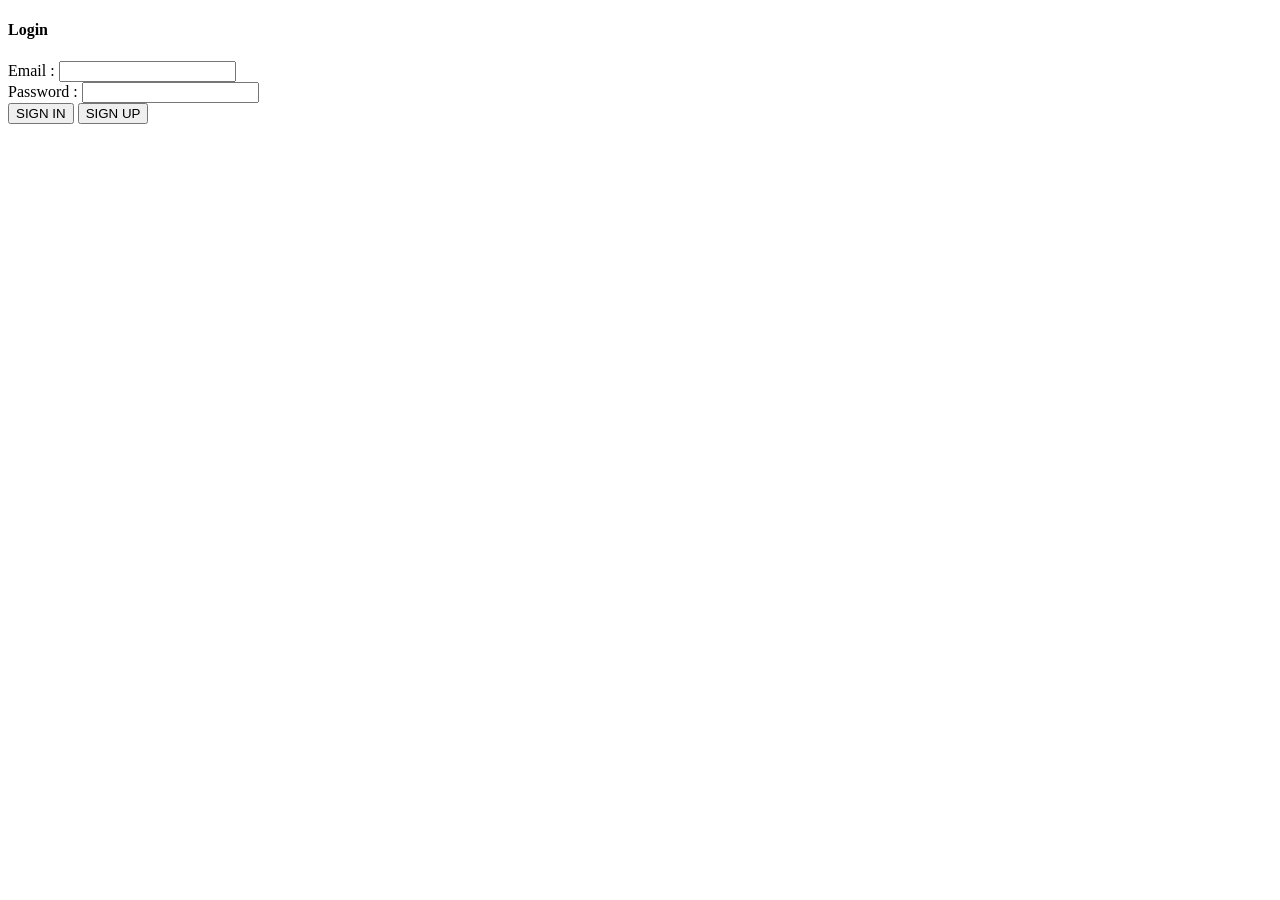
==== index.html @ e3b23b2b "developed initial login page html structure" ====
<!DOCTYPE html>
<html lang="en">

<head>
    <meta charset="UTF-8">
    <meta name="viewport" content="width=device-width, initial-scale=1.0">
    <title>Login</title>
</head>

<body>
    <div class="login-card">
        <h4>Login</h4>
        <div class="input-group">
            <label for="email" class="input-lable">Email :</label>
            <input type="text" id="email">
        </div>
        <div class="input-group">
            <label for="password" class="input-lable">Password :</label>
            <input type="password" id="password">
        </div>
        <div class="btn-group">
            <button class="login-btn">SIGN IN</button>
            <button class="login-btn">SIGN UP</button>
        </div>
    </div>
</body>

</html>
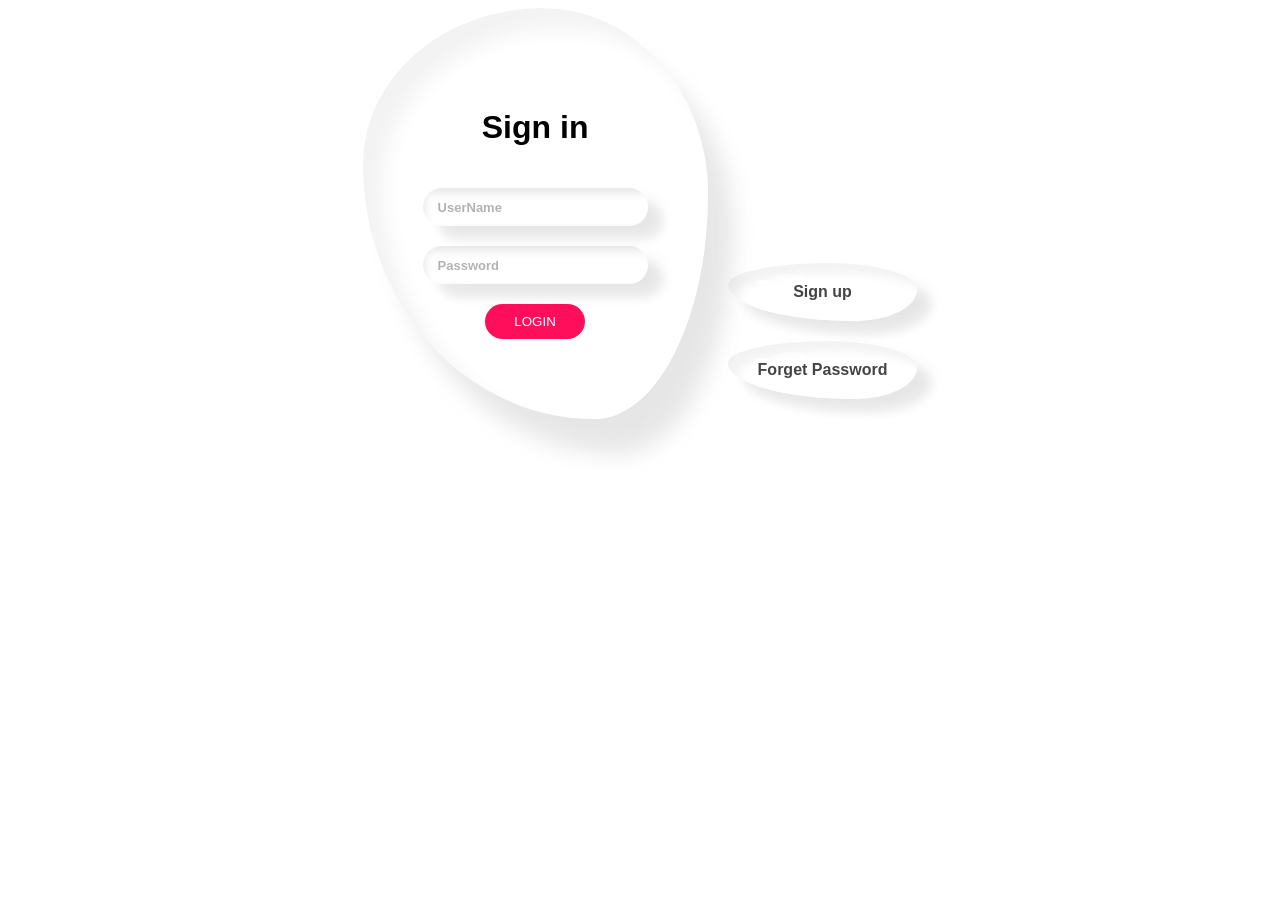
==== commit 0951bd2f: "developed login css file" ====
--- a/index.html
+++ b/index.html
@@ -5,23 +5,38 @@
     <meta charset="UTF-8">
     <meta name="viewport" content="width=device-width, initial-scale=1.0">
     <title>Login</title>
+    <link rel="stylesheet" href="/Css/login.css">
 </head>
 
 <body>
     <div class="login-card">
-        <h4>Login</h4>
-        <div class="input-group">
-            <label for="email" class="input-lable">Email :</label>
-            <input type="text" id="email">
+
+        <div class="login-form">
+            <div class="login-box">
+                <h1>Sign in</h1>
+                <form action="">
+                    <div class="input-group">
+                        <input type="text" placeholder="UserName">
+                    </div>
+                    <div class="input-group">
+                        <input type="text" placeholder="Password">
+                    </div>
+                    <div class=" btn">
+                        <button>LOGIN</button>
+                    </div>
+                </form>
+            </div>
         </div>
-        <div class="input-group">
-            <label for="password" class="input-lable">Password :</label>
-            <input type="password" id="password">
+
+        <div class="right">
+            <div class="Sign-up">
+                <span>Sign up</span>
+            </div>
+            <div class="forget-pwd">
+                <span>Forget Password</span>
+            </div>
         </div>
-        <div class="btn-group">
-            <button class="login-btn">SIGN IN</button>
-            <button class="login-btn">SIGN UP</button>
-        </div>
+
     </div>
 </body>
 
--- a/Css/login.css
+++ b/Css/login.css
@@ -0,0 +1,209 @@
+.login-card {
+    font-family: sans-serif;
+    display: flex;
+    flex-direction: row;
+    justify-content: center;
+    align-items: flex-end;
+    gap: 20px;
+    flex-wrap: wrap;
+}
+
+.login-form {
+
+    border-radius: 52% 48% 33% 67%/38% 45% 55% 62%;
+    box-shadow: inset 20px 20px 20px #0000000d, 25px 35px 20px #0000000d, 25px 35px 30px #0000000d,
+        inset -20px -20px 25px #ffffffe6;
+    position: relative;
+    transition: all ease .5s;
+
+    &::before {
+        content: '';
+        position: absolute;
+        background-color: white;
+        width: 5%;
+        height: 0;
+        padding-bottom: 5%;
+        left: 25%;
+        top: 25%;
+        transform: skew(10deg, 0deg);
+        border-radius: 50%;
+        opacity: 0.5;
+        transition: all ease .5s;
+    }
+
+    &::after {
+        content: '';
+        position: absolute;
+        background-color: white;
+        width: 10%;
+        height: 0;
+        padding-bottom: 10%;
+        left: 15%;
+        transform: skew(10deg, 0deg);
+        border-radius: 50%;
+        opacity: 0.9;
+        transition: all ease .5s;
+
+    }
+
+    &:hover{
+        border-radius: 50%;
+
+        &::before{
+            transform: skew(0deg,0deg) translate(50%,10%);
+        }
+
+        &::after{
+            transform: skew(0deg,0deg) translate(50%,10%);
+        }
+    }
+}
+
+.login-box{
+    display: flex;
+    flex-direction: column;
+    justify-content: center;
+    align-items: center;
+    gap: 20px;
+    padding: 80px 60px;
+
+    h4{
+        color: black;
+        margin: 0;
+    }
+
+    form{
+        display: flex;
+        flex-direction: column;
+        justify-content: center;
+        align-items: center;
+        gap: 20px;
+    }
+}
+
+input{
+    border: none;
+    background-color: transparent;
+    outline: none;
+    color: black;
+    font-weight: 550;
+
+    &::placeholder{
+        font-size: 13px;
+        color: #0000004d;
+    }
+}
+
+.input-group{
+    width: 225px;
+    border-radius: 25px;
+    box-shadow: 15px 15px 10px #0000000d,15px 10px 15px #0000000d;
+    overflow: hidden;
+
+    input{
+        font-size: 16px;
+        padding: 10px 15px;
+        width: 100%;
+        box-shadow: inset 2px 5px 10px #0000001a,inset -2px -5px 10px #fff;
+
+    }
+
+}
+
+.btn{
+    display: flex;
+    justify-content: center;
+}
+
+button{
+    border: none;
+    background-color: #ff0f5b;
+    width: 100px;
+    padding: 10px;
+    color: white;
+    border-radius: 20px;
+}
+
+/* Layout for the container holding the new buttons */
+.right {
+    display: flex;
+    flex-direction: column;
+    gap: 20px;
+    margin-bottom: 20px; /* Aligns with the form visually */
+}
+
+/* Apply the Liquid Glass Style */
+.Sign-up,
+.forget-pwd {
+    /* 1. The Organic Shape */
+    border-radius: 52% 48% 33% 67% / 38% 45% 55% 62%;
+    
+    /* 2. The Soft Depth (Shadows) */
+    box-shadow: 
+        inset 10px 10px 10px #0000000d, 
+        15px 15px 10px #0000000d, 
+        15px 10px 15px #0000000d,
+        inset -10px -10px 10px #ffffffe6;
+        
+    position: relative;
+    transition: all ease 0.5s;
+    
+    /* Spacing and Text Styling */
+    padding: 20px 30px;
+    display: flex;
+    justify-content: center;
+    align-items: center;
+    cursor: pointer;
+    font-weight: 600;
+    color: #444; /* Darker text for contrast */
+}
+
+/* 3. The Glossy Reflections (Highlights) */
+.Sign-up::before,
+.forget-pwd::before {
+    content: '';
+    position: absolute;
+    background-color: white;
+    width: 15%;
+    height: 15%;
+    border-radius: 50%;
+    left: 25%;
+    top: 20%;
+    opacity: 0.5;
+    transition: all ease 0.5s;
+}
+
+.Sign-up::after,
+.forget-pwd::after {
+    content: '';
+    position: absolute;
+    background-color: white;
+    width: 8%;
+    height: 8%;
+    border-radius: 50%;
+    left: 15%;
+    top: 30%;
+    opacity: 0.9;
+    transition: all ease 0.5s;
+}
+
+/* Hover Effects: Rounding the shape and moving reflections */
+.Sign-up:hover,
+.forget-pwd:hover {
+    border-radius: 50%; /* Becomes a perfect circle/oval on hover */
+    color: #000;
+    box-shadow: 
+        inset 5px 5px 10px #0000000d, 
+        10px 10px 10px #0000000d, 
+        inset -5px -5px 10px #ffffffe6;
+}
+
+.Sign-up:hover::before,
+.forget-pwd:hover::before {
+    transform: translate(10px, 10px); /* Moves highlight */
+}
+
+.Sign-up:hover::after,
+.forget-pwd:hover::after {
+    transform: translate(10px, 10px); /* Moves highlight */
+}
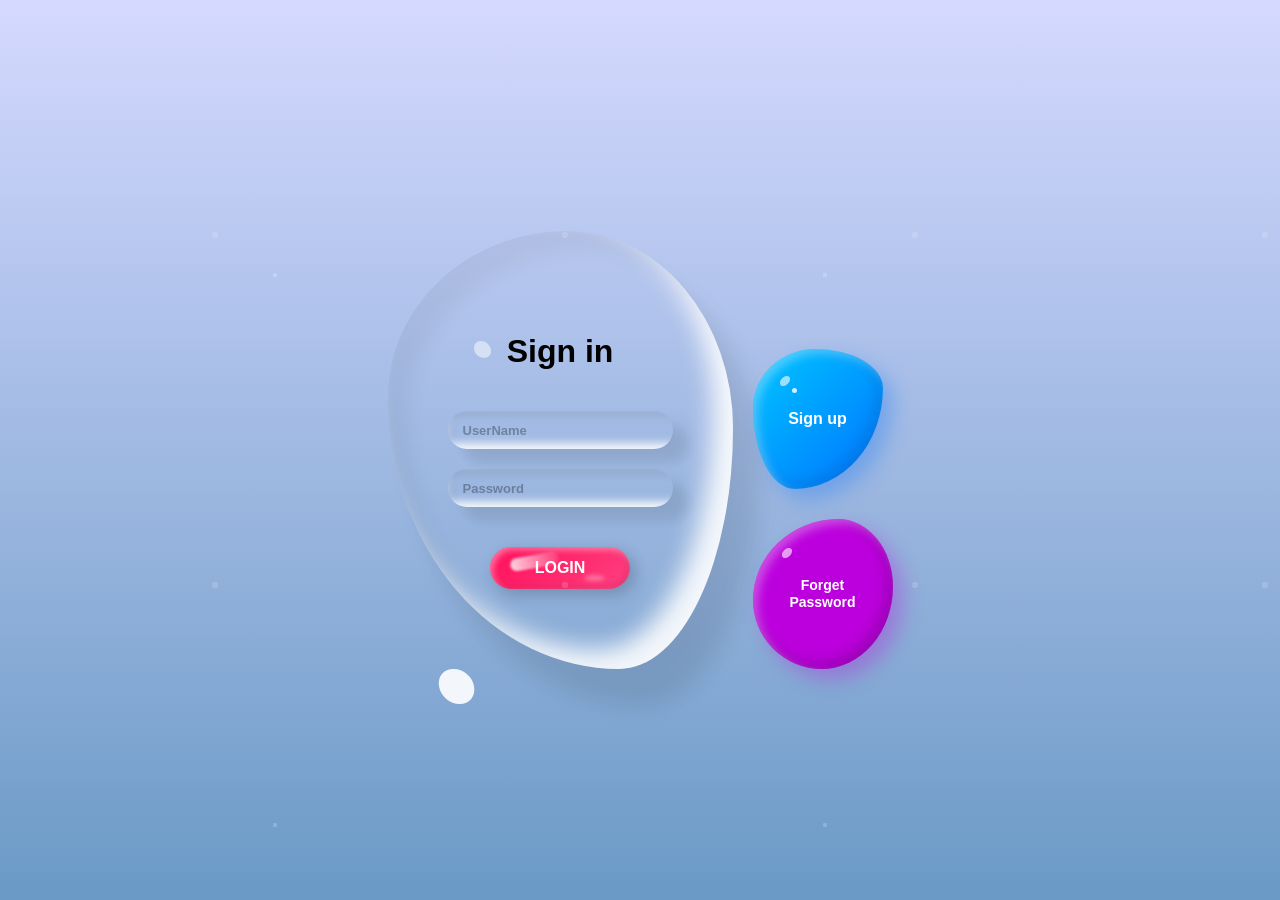
==== commit 6cd5c67d: "complete login frontend" ====
--- a/index.html
+++ b/index.html
@@ -19,7 +19,7 @@
                         <input type="text" placeholder="UserName">
                     </div>
                     <div class="input-group">
-                        <input type="text" placeholder="Password">
+                        <input type="password" placeholder="Password">
                     </div>
                     <div class=" btn">
                         <button>LOGIN</button>
--- a/Css/login.css
+++ b/Css/login.css
@@ -6,6 +6,7 @@
     align-items: flex-end;
     gap: 20px;
     flex-wrap: wrap;
+   
 }
 
 .login-form {
@@ -66,6 +67,7 @@
     align-items: center;
     gap: 20px;
     padding: 80px 60px;
+    flex-wrap: wrap;
 
     h4{
         color: black;
@@ -110,100 +112,207 @@
 
 }
 
-.btn{
-    display: flex;
-    justify-content: center;
-}
-
-button{
+.btn {
+    display: flex;
+    justify-content: center;
+    width: 100%;
+    margin-top: 20px;
+}
+
+button {
+    position: relative;
     border: none;
-    background-color: #ff0f5b;
-    width: 100px;
-    padding: 10px;
+    background: linear-gradient(135deg, #ff0f5b, #ff4081);
+    width: 140px;
+    padding: 12px;
     color: white;
+    font-weight: bold;
+    font-size: 16px;
+    border-radius: 30px;
+    cursor: pointer;
+    box-shadow: 
+        inset 3px 3px 6px rgba(255, 255, 255, 0.4),
+        inset -3px -3px 6px rgba(0, 0, 0, 0.1),
+        5px 5px 15px rgba(0, 0, 0, 0.2);
+    transition: all 0.3s ease;
+    overflow: hidden;
+}
+
+button::before {
+    content: '';
+    position: absolute;
+    top: 8px;
+    left: 20px;
+    width: 35%;
+    height: 30%;
     border-radius: 20px;
-}
-
-/* Layout for the container holding the new buttons */
+    background: linear-gradient(to right, rgba(255, 255, 255, 0.8), rgba(255, 255, 255, 0.1));
+    transform: rotate(-10deg);
+    filter: blur(1px);
+}
+
+button::after {
+    content: '';
+    position: absolute;
+    bottom: 8px;
+    right: 25px;
+    width: 15%;
+    height: 15%;
+    border-radius: 50%;
+    background: rgba(255, 255, 255, 0.3);
+    filter: blur(2px);
+}
+
+button:hover {
+    transform: translateY(-3px) scale(1.02);
+    box-shadow: 
+        inset 3px 3px 10px rgba(255, 255, 255, 0.5),
+        inset -3px -3px 10px rgba(0, 0, 0, 0.2),
+        10px 10px 20px rgba(0, 0, 0, 0.3);
+}
+
+button:active {
+    transform: translateY(0) scale(0.98);
+}
+
+/* --- RIGHT SIDE BUBBLES --- */
 .right {
     display: flex;
     flex-direction: column;
-    gap: 20px;
-    margin-bottom: 20px; /* Aligns with the form visually */
-}
-
-/* Apply the Liquid Glass Style */
+    gap: 30px;
+    justify-content: center;
+}
+
+/* Common styles for the bubbles */
 .Sign-up,
 .forget-pwd {
-    /* 1. The Organic Shape */
-    border-radius: 52% 48% 33% 67% / 38% 45% 55% 62%;
-    
-    /* 2. The Soft Depth (Shadows) */
-    box-shadow: 
-        inset 10px 10px 10px #0000000d, 
-        15px 15px 10px #0000000d, 
-        15px 10px 15px #0000000d,
-        inset -10px -10px 10px #ffffffe6;
-        
     position: relative;
-    transition: all ease 0.5s;
-    
-    /* Spacing and Text Styling */
-    padding: 20px 30px;
+    padding: 35px 30px;
     display: flex;
     justify-content: center;
     align-items: center;
     cursor: pointer;
     font-weight: 600;
-    color: #444; /* Darker text for contrast */
-}
-
-/* 3. The Glossy Reflections (Highlights) */
+    color: white;
+    text-align: center;
+    transition: all ease 0.5s;
+}
+
+/* 1. BLUE BUBBLE (Sign Up) */
+.Sign-up {
+    background: #00c6ff; /* Fallback */
+    /* Blue Gradient */
+    background: linear-gradient(135deg, #00c6ff 0%, #0072ff 100%);
+    
+    /* Organic Shape */
+    border-radius: 48% 52% 68% 32% / 42% 28% 72% 58%;
+    
+    /* 3D Depth Shadows */
+    box-shadow: 
+        inset 5px 5px 10px rgba(255,255,255,0.3), /* Top highlight */
+        inset -5px -5px 15px rgba(0,0,0,0.1), /* Bottom shadow */
+        10px 10px 20px rgba(0, 114, 255, 0.3); /* Drop shadow */
+        
+    width: 70px; /* Approximate size */
+    height: 70px;
+}
+
+/* 2. PURPLE BUBBLE (Forget Password) */
+.forget-pwd {
+    background: #c471ed; /* Fallback */
+    /* Purple Gradient */
+    background: linear-gradient(135deg, #c471ed 0%, #f64f59 100%);
+    background: linear-gradient(135deg, #b030b0 0%, #602080 100%); /* Adjusted to match image purple */
+    background: #bc00dd;
+
+    /* Organic Shape - Slightly different from blue */
+    border-radius: 61% 39% 51% 49% / 54% 45% 55% 46%;
+    
+    /* 3D Depth Shadows */
+    box-shadow: 
+        inset 5px 5px 10px rgba(255,255,255,0.3),
+        inset -5px -5px 15px rgba(0,0,0,0.2),
+        10px 10px 20px rgba(188, 0, 221, 0.3);
+
+    width: 80px;
+    height: 80px;
+    font-size: 14px;
+    line-height: 1.2;
+}
+
+/* --- GLOSSY REFLECTIONS (The white dots) --- */
 .Sign-up::before,
 .forget-pwd::before {
     content: '';
     position: absolute;
     background-color: white;
-    width: 15%;
-    height: 15%;
+    width: 12px;
+    height: 8px;
     border-radius: 50%;
-    left: 25%;
+    left: 20%;
     top: 20%;
-    opacity: 0.5;
-    transition: all ease 0.5s;
-}
-
-.Sign-up::after,
-.forget-pwd::after {
+    opacity: 0.6;
+    transform: rotate(-45deg);
+}
+
+.Sign-up::after {
+    /* Small dot for Sign up */
     content: '';
     position: absolute;
     background-color: white;
-    width: 8%;
-    height: 8%;
+    width: 5px;
+    height: 5px;
     border-radius: 50%;
-    left: 15%;
-    top: 30%;
-    opacity: 0.9;
-    transition: all ease 0.5s;
-}
-
-/* Hover Effects: Rounding the shape and moving reflections */
+    left: 30%;
+    top: 28%;
+    opacity: 0.8;
+}
+
+/* --- HOVER EFFECTS --- */
 .Sign-up:hover,
 .forget-pwd:hover {
-    border-radius: 50%; /* Becomes a perfect circle/oval on hover */
-    color: #000;
-    box-shadow: 
-        inset 5px 5px 10px #0000000d, 
-        10px 10px 10px #0000000d, 
-        inset -5px -5px 10px #ffffffe6;
-}
-
-.Sign-up:hover::before,
-.forget-pwd:hover::before {
-    transform: translate(10px, 10px); /* Moves highlight */
-}
-
-.Sign-up:hover::after,
-.forget-pwd:hover::after {
-    transform: translate(10px, 10px); /* Moves highlight */
-}+    border-radius: 50%; /* Becomes a perfect circle on hover */
+    transform: translateY(-5px); /* Floats up slightly */
+    box-shadow: 
+        inset 5px 5px 20px rgba(255,255,255,0.4),
+        15px 15px 30px rgba(0,0,0,0.2);
+}
+
+body {
+    margin: 0;
+    padding: 0;
+    height: 100vh;
+    display: flex;
+    justify-content: center;
+    align-items: center;
+    font-family: sans-serif;
+    overflow: hidden;
+    background: linear-gradient(180deg, #d5d9ff, #005a8d, #0088a9);
+    background-size: 400% 400%;
+    position: relative;
+}
+
+body::after {
+    content: '';
+    position: absolute;
+    top: 0;
+    left: 0;
+    width: 100%;
+    height: 100%;
+    pointer-events: none;
+    background-image: 
+        radial-gradient(rgba(255, 255, 255, 0.2) 2px, transparent 2.5px),
+        radial-gradient(rgba(255, 255, 255, 0.15) 3px, transparent 3.5px);
+    background-size: 550px 550px, 350px 350px;
+    background-position: 0 0, 40px 60px;
+    animation: risingBubbles 20s linear infinite;
+}
+
+@keyframes risingBubbles {
+    0% {
+        background-position: 0 100vh, 40px 100vh;
+    }
+    100% {
+        background-position: 0 -100px, 40px -100px;
+    }
+}
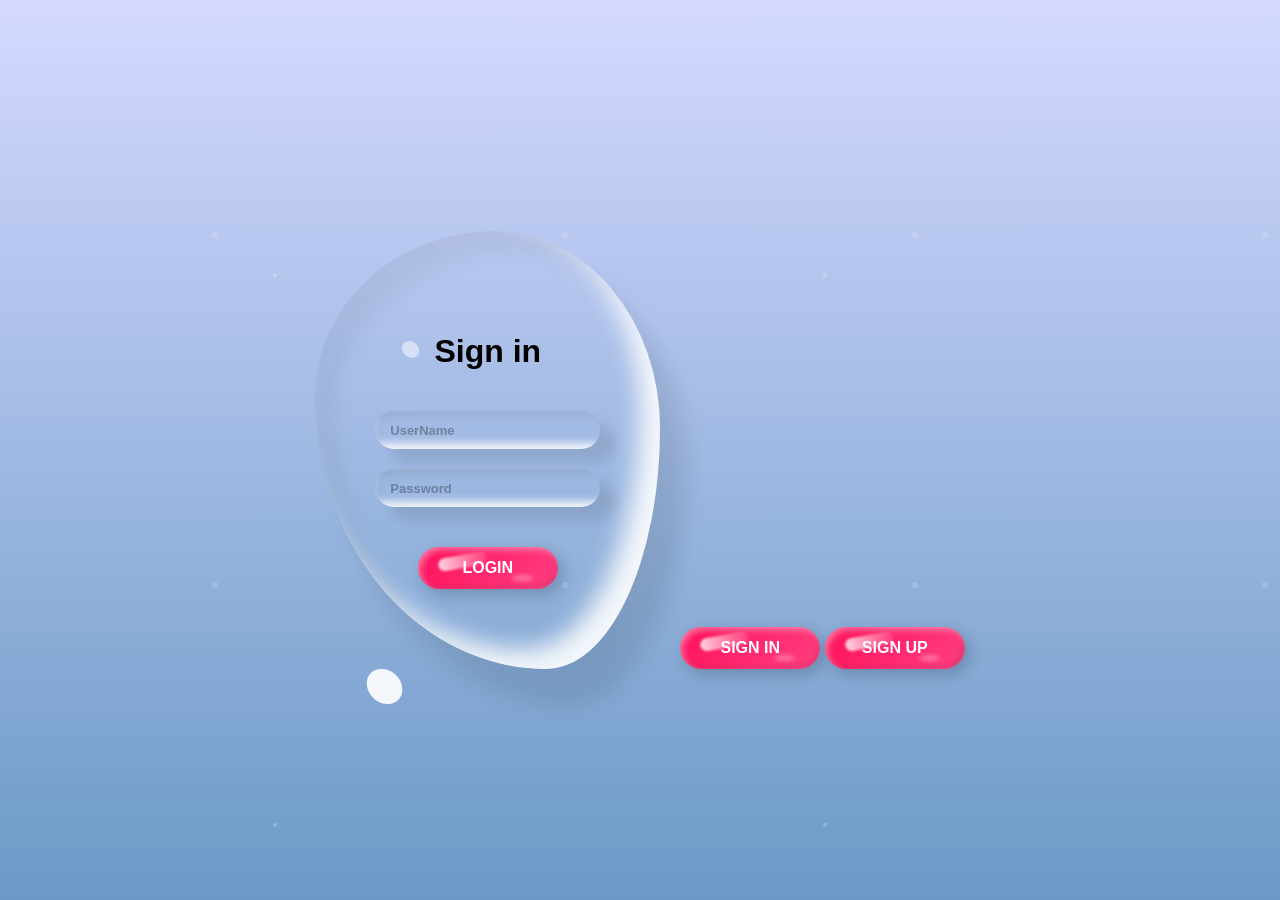
==== commit ffe8b8d5: "Merge branch 'feat/login' into feat/registration" ====
--- a/index.html
+++ b/index.html
@@ -27,17 +27,14 @@
                 </form>
             </div>
         </div>
-
-        <div class="right">
-            <div class="Sign-up">
-                <span>Sign up</span>
-            </div>
-            <div class="forget-pwd">
-                <span>Forget Password</span>
-            </div>
+        <div class="btn-group">
+            <button class="login-btn">SIGN IN</button>
+            <button class="login-btn" onclick="movePage()">SIGN UP</button>
         </div>
 
     </div>
+    
+    <script src="/Js/login.js"></script>
 </body>
 
 </html>
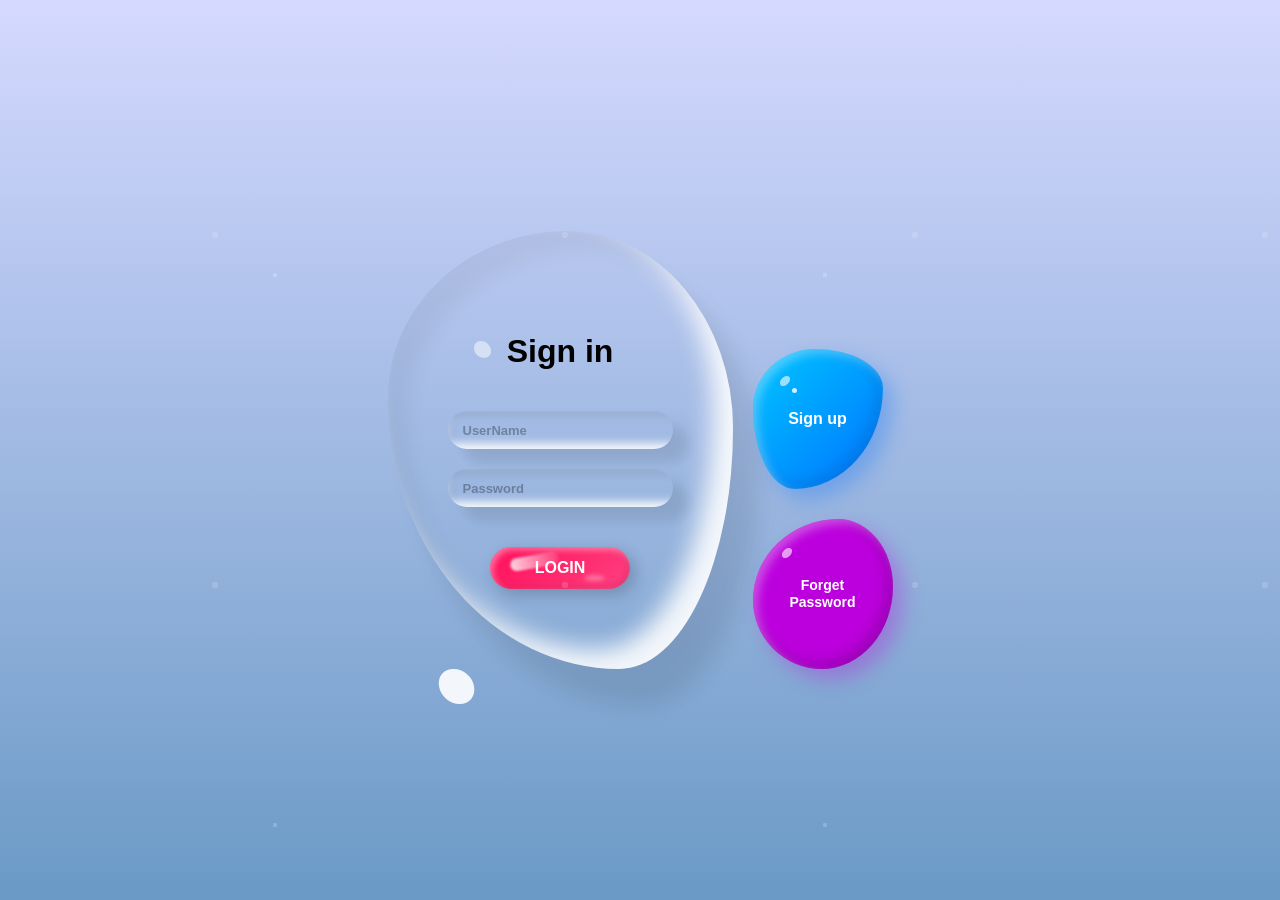
==== commit 79bbef48: "fix change index.html file" ====
--- a/index.html
+++ b/index.html
@@ -27,14 +27,17 @@
                 </form>
             </div>
         </div>
-        <div class="btn-group">
-            <button class="login-btn">SIGN IN</button>
-            <button class="login-btn" onclick="movePage()">SIGN UP</button>
+
+        <div class="right">
+            <div class="Sign-up">
+                <span>Sign up</span>
+            </div>
+            <div class="forget-pwd">
+                <span>Forget Password</span>
+            </div>
         </div>
 
     </div>
-    
-    <script src="/Js/login.js"></script>
 </body>
 
 </html>
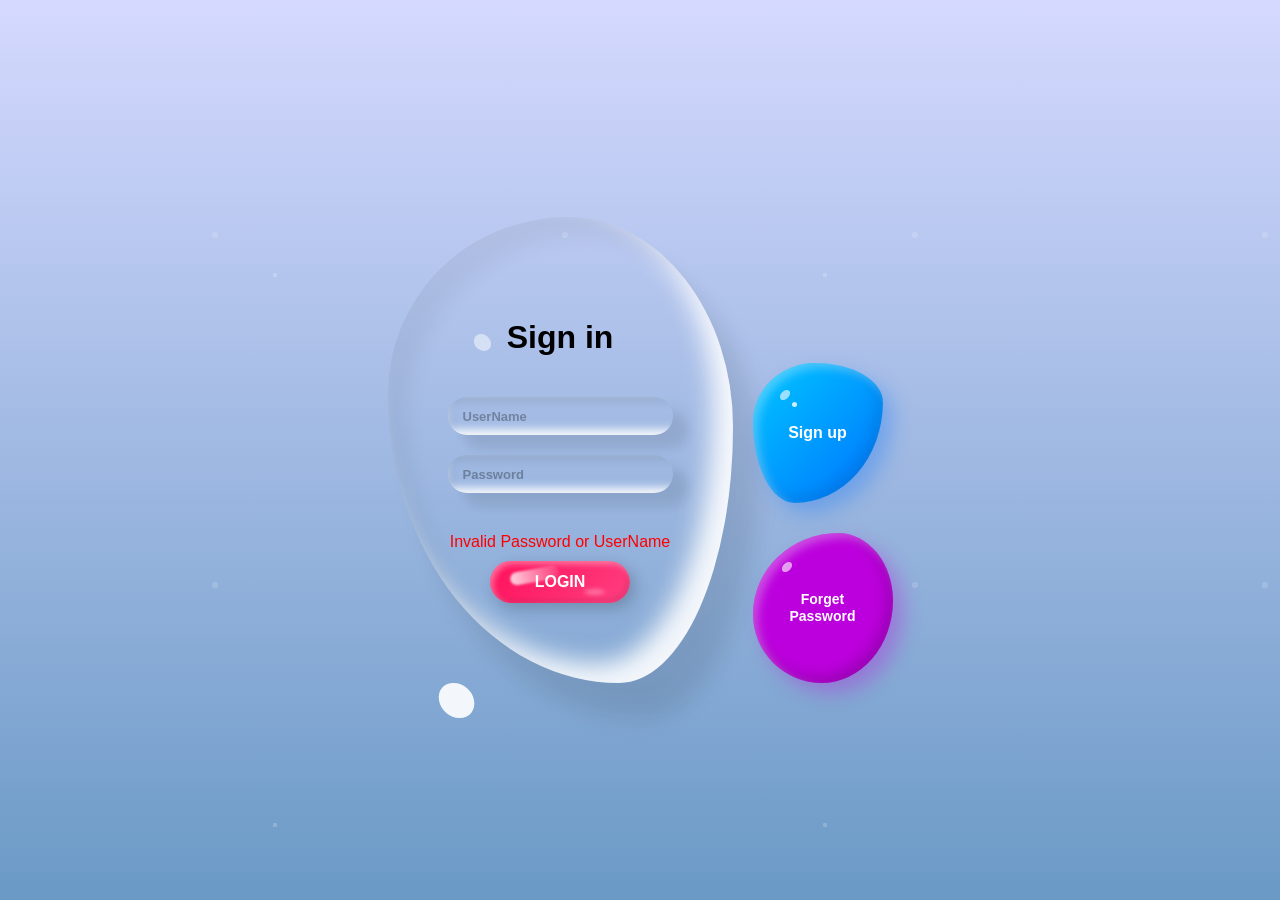
==== commit fbaf35d5: "developed login page frontend" ====
--- a/index.html
+++ b/index.html
@@ -21,7 +21,9 @@
                     <div class="input-group">
                         <input type="password" placeholder="Password">
                     </div>
+                    
                     <div class=" btn">
+                        <div class="msg" id="res"> Invalid Password or UserName</div>
                         <button>LOGIN</button>
                     </div>
                 </form>
@@ -30,7 +32,7 @@
 
         <div class="right">
             <div class="Sign-up">
-                <span>Sign up</span>
+                <span><a href="/registration.html">Sign up</a></span>
             </div>
             <div class="forget-pwd">
                 <span>Forget Password</span>
--- a/Css/login.css
+++ b/Css/login.css
@@ -117,6 +117,9 @@
     justify-content: center;
     width: 100%;
     margin-top: 20px;
+    flex-direction:column;
+    align-items: center;
+    gap: 10px;
 }
 
 button {
@@ -316,3 +319,12 @@
         background-position: 0 -100px, 40px -100px;
     }
 }
+
+a{
+    text-decoration: none;
+    color: white;
+}
+
+.msg{
+    color: red;
+}
